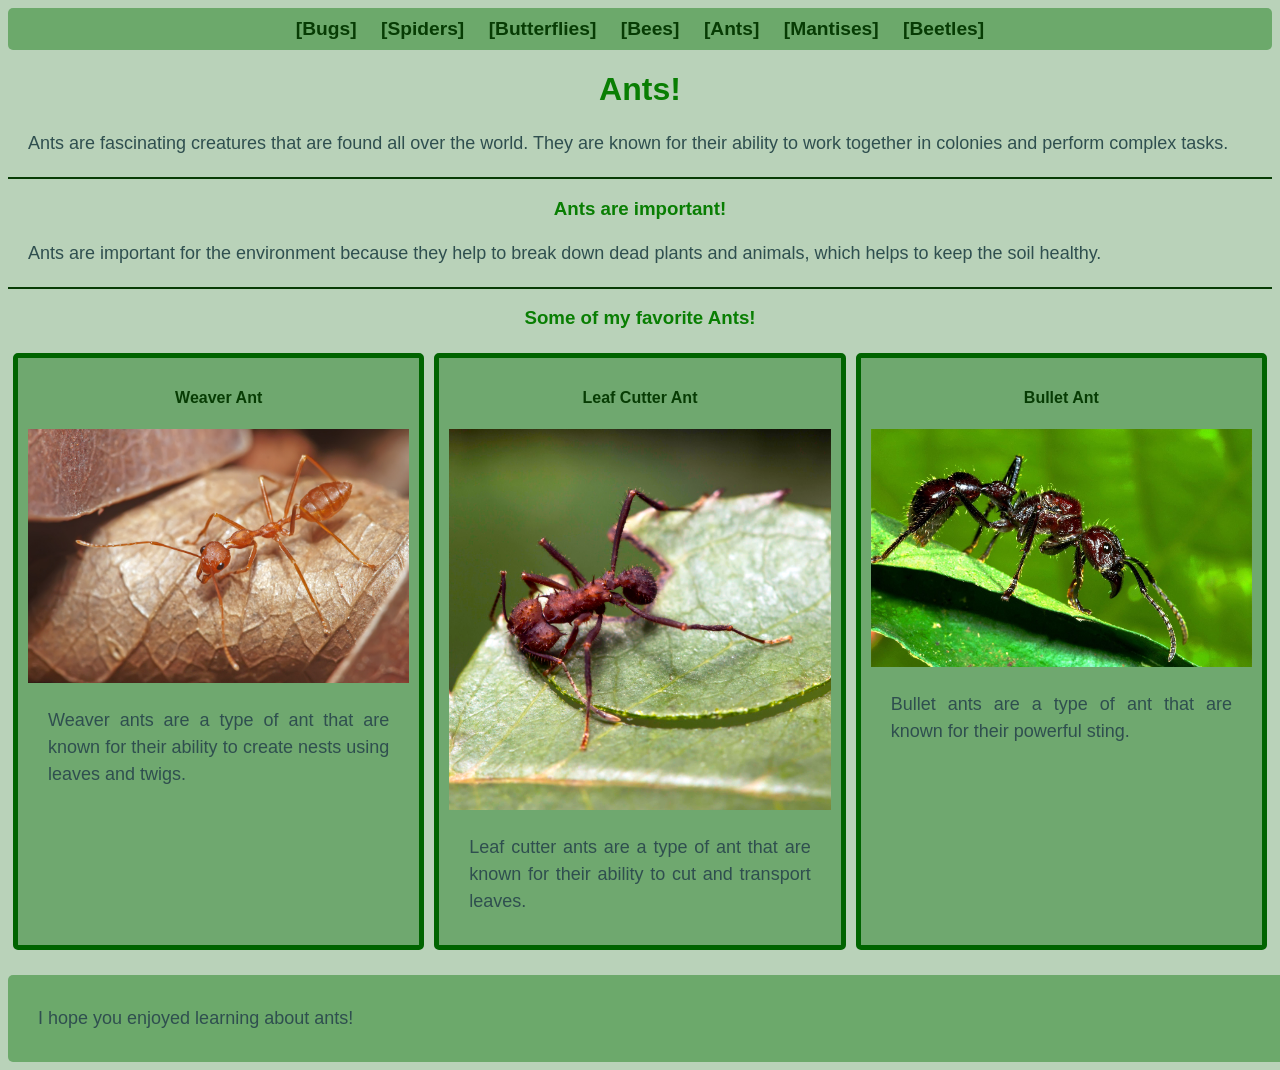
==== ant.html @ aee5f335 "added three more bug pages" ====
<!DOCTYPE html>
<html lang="en">

<head>
    <meta charset="UTF-8">
    <meta name="viewport" content="width=device-width, initial-scale=1.0">
    <title>Ants!</title>
    <link rel="stylesheet" type="text/css" href="style.css">
</head>

<body>
    <div class="nav">
        <a href="index.html">[Bugs]</a>
        <a href="spider.html">[Spiders]</a>
        <a href="butterfly.html">[Butterflies]</a>
        <a href="bee.html">[Bees]</a>
        <a href="ant.html">[Ants]</a>
        <a href="mantis.html">[Mantises]</a>
        <a href="beetle.html">[Beetles]</a>
    </div>
    <header>
        <h1>Ants!</h1>
    </header>
    <p>Ants are fascinating creatures that are found all over the world. They are known for their ability to work
        together in colonies and perform complex tasks.</p>
    <hr>
    <div>
        <h3>Ants are important!</h3>
        <p>Ants are important for the environment because they help to break down dead plants and animals, which helps
            to keep the soil healthy.</p>
    </div>
    <hr>
    <h3>Some of my favorite Ants!</h3>
    <div class="flexbox-container">

        <div class="box_common">
            <h4>Weaver Ant</h4>
            <div class="sub-container">
                <img src="image/weaver_ant.jpg" alt="Weaver Ant">
            </div>
            <p>Weaver ants are a type of ant that are known for their ability to create nests using leaves and twigs.
            </p>
        </div>

        <div class="box_common">
            <h4>Leaf Cutter Ant</h4>
            <div class="sub-container">
                <img src="image/leaf_cutter.jpg" alt="Leaf Cutter Ant">
            </div>
            <p>Leaf cutter ants are a type of ant that are known for their ability to cut and transport leaves.</p>
        </div>

        <div class="box_common">
            <h4>Bullet Ant</h4>
            <div class="sub-container">
                <img src="image/bullet_ant.jpg" alt="Bullet Ant">
            </div>
            <p>Bullet ants are a type of ant that are known for their powerful sting.</p>
        </div>
    </div>

    <footer>
        <p>I hope you enjoyed learning about ants!</p>
    </footer>
</body>

</html>
---- style.css ----
.flexbox-container {
    width: 100%;
    height: 100%;
    display: flex;
    flex-direction: row;
}

.box_common {
    width: 30%;
    padding: 10px;
    margin: 5px;
    border-radius: 5px;
    flex: 1;
    text-align: center;
    border: 5px solid darkgreen;
    background-color: rgba(95, 160, 95, 0.822);
}


.sub-container img {
    width: 100%;
    height: 100%;
}

.sub-container iframe {
    width: 100%;
    height: 100%;
}

.nav {
    background-color: rgb(108, 169, 107);
    padding: 10px;
    text-align: center;
    border-radius: 5px;

}

.nav a {
    border: 2px  black;
    font-size: larger;
    text-decoration: none;
    margin: 0 10px;
}

body {
    font-family: Arial, sans-serif;
    background-color: rgb(185, 210, 185);
}

h1 {
    color: rgb(9, 126, 3);
    text-align: center;
}

h3 {
    color: rgb(9, 126, 3);
    text-align: center;
}

h4 {
    color: rgb(7, 60, 4);
    text-align: center;
}

p {
    font-family: Arial, sans-serif;
    font-size: 18px;
    line-height: 1.5;
    color: darkslategrey;
    margin: 20px;
    text-align: justify;
}

footer {
    background-color: rgb(108, 169, 107);
    padding: 10px;
    text-align: center;
    font-size: larger;
    border-radius: 5px;
    margin-top: 20px;
    position: relative; bottom:0; width:100%;
}

ul {
    background-color: rgb(143, 185, 145);
    margin: 20px;
    border-left: 5px solid rgb(7, 60, 4);
    padding: 10px;
    color:rgb(18, 146, 12)
}

li {
    margin: 10px 1;
    padding: 5px;
}

a {
    color: rgb(7, 60, 4);
    text-decoration: none;
    font-weight: bold;
}

a:hover {
    color: rgb(19, 155, 11);
    text-decoration: underline, bold;
}

hr {
    border: 0;
    height: 2px;
    background-color: rgb(7, 60, 4);
    margin: 10px 0;
}

@media (max-width: 500px) {
    .flexbox-container {
        flex-direction: column;
    }
    .box_common {
        width: 90%;
    }
}
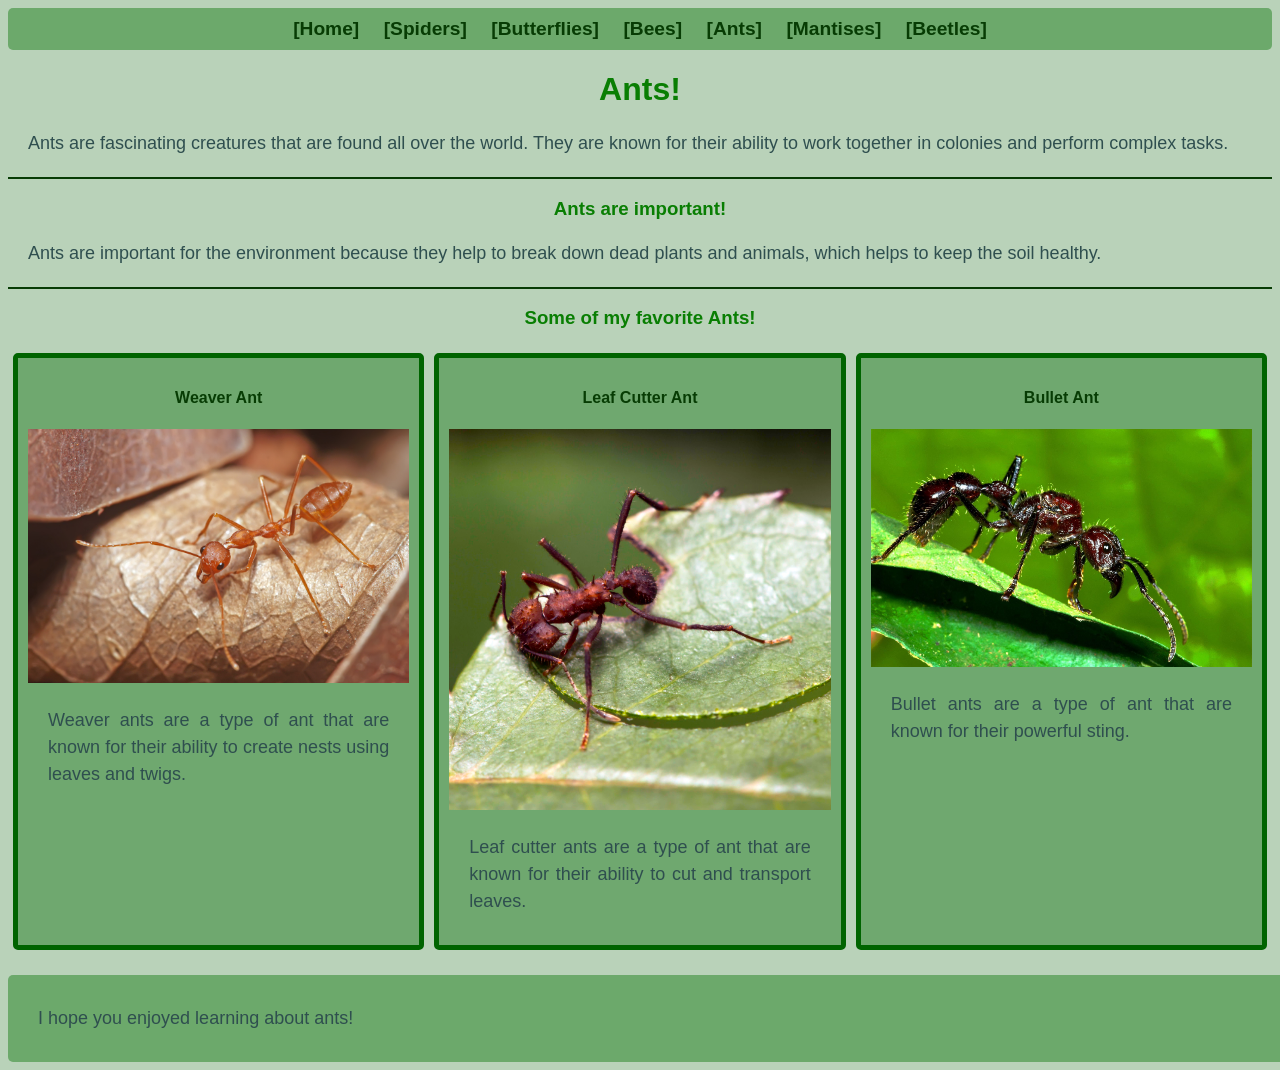
==== commit c344a2c1: "nav bar tweaks" ====
--- a/ant.html
+++ b/ant.html
@@ -10,7 +10,7 @@
 
 <body>
     <div class="nav">
-        <a href="index.html">[Bugs]</a>
+        <a href="index.html">[Home]</a>
         <a href="spider.html">[Spiders]</a>
         <a href="butterfly.html">[Butterflies]</a>
         <a href="bee.html">[Bees]</a>
--- a/style.css
+++ b/style.css
@@ -36,7 +36,7 @@
 }
 
 .nav a {
-    border: 2px  black;
+    border: 2px black;
     font-size: larger;
     text-decoration: none;
     margin: 0 10px;
@@ -78,7 +78,9 @@
     font-size: larger;
     border-radius: 5px;
     margin-top: 20px;
-    position: relative; bottom:0; width:100%;
+    position: relative;
+    bottom: 0;
+    width: 100%;
 }
 
 ul {
@@ -86,7 +88,7 @@
     margin: 20px;
     border-left: 5px solid rgb(7, 60, 4);
     padding: 10px;
-    color:rgb(18, 146, 12)
+    color: rgb(18, 146, 12)
 }
 
 li {
@@ -112,10 +114,125 @@
     margin: 10px 0;
 }
 
+button {
+    background-color: rgb(108, 169, 107);
+    color: white;
+    border: none;
+    padding: 10px 20px;
+    text-align: center;
+    text-decoration: none;
+    display: inline-block;
+    font-size: 16px;
+    margin: 4px 2px;
+    cursor: pointer;
+    border-radius: 5px;
+}
+
+button:hover {
+    background-color: rgb(19, 155, 11);
+}
+
+.quiz-container {
+    max-width: 700px;
+    margin: 20px auto;
+    padding: 20px;
+    background-color: rgba(95, 160, 95, 0.3);
+    border-radius: 5px;
+}
+
+.quiz-question {
+    margin: 20px 0;
+    padding: 15px;
+    background-color: white;
+    border-radius: 5px;
+    border-left: 4px solid rgb(7, 60, 4);
+}
+
+.quiz-options {
+    margin: 10px 0;
+}
+
+.option {
+    margin: 10px 0;
+    padding: 10px;
+    background-color: rgba(143, 185, 145, 0.5);
+    border-radius: 5px;
+    cursor: pointer;
+    transition: all 0.3s ease;
+}
+
+.option:hover {
+    background-color: rgb(108, 169, 107);
+}
+
+.option input[type="radio"] {
+    margin-right: 8px;
+    cursor: pointer;
+}
+
+.option label {
+    cursor: pointer;
+    margin: 0;
+}
+
+.results {
+    margin: 20px auto;
+    padding: 20px;
+    background-color: rgba(95, 160, 95, 0.3);
+    border-radius: 5px;
+    border: 2px solid rgb(108, 169, 107);
+    text-align: center;
+    display: none;
+}
+
+.results.show {
+    display: block;
+}
+
+.results h2 {
+    color: rgb(7, 60, 4);
+    margin: 20px 0 10px 0;
+}
+
+.score-display {
+    font-size: 24px;
+    color: rgb(7, 60, 4);
+    font-weight: bold;
+}
+
+.feedback {
+    margin: 20px 0;
+    padding: 15px;
+    border-radius: 5px;
+    display: none;
+}
+
+.feedback.correct {
+    background-color: rgba(95, 160, 95, 0.3);
+    color: rgb(7, 60, 4);
+    border: 1px solid rgb(108, 169, 107);
+}
+
+.feedback.incorrect {
+    background-color: rgba(160, 95, 95, 0.3);
+    color: rgb(126, 9, 9);
+    border: 1px solid rgb(169, 108, 108);
+}
+
+.feedback.show {
+    display: block;
+}
+
+.button-group {
+    text-align: center;
+    margin: 20px 0;
+}
+
 @media (max-width: 500px) {
     .flexbox-container {
         flex-direction: column;
     }
+
     .box_common {
         width: 90%;
     }
